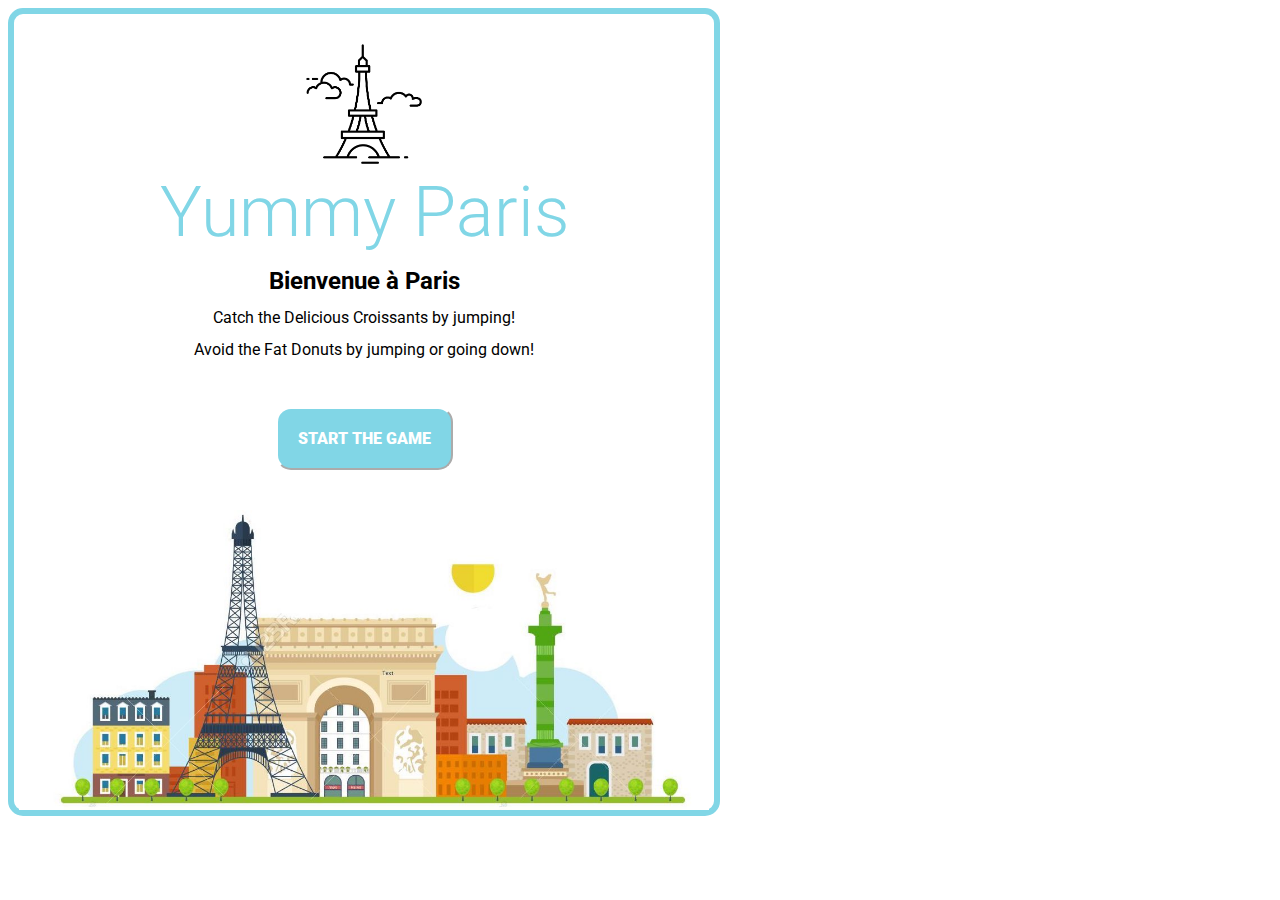
==== index.html @ 42e31e8e "new commit 2809" ====
<!DOCTYPE html>
<html lang="en">
<head>
    <meta charset="UTF-8">
    <meta name="viewport" content="width=device-width, initial-scale=1.0">
    <title>Yummy Paris</title>
    <link rel="stylesheet" href="style.css">
</head>
<body>
    
    <div class="splashscreen">
        <img class="image et-pic" src="ET.png">
        <h1>Yummy Paris</h1>
        <h2>Bienvenue à Paris</h2>
        <p>Catch the Delicious Croissants by jumping! </p>
        <p>Avoid the Fat Donuts by jumping or going down! </p>
        <button class="btn-start">START THE GAME</button>
        <img class= "image paris-pic" src="ParisBG.jpg">
    </div>
    <script src="js/game.js"></script>
    <!-- <canvas id="myCanvas" width="650" height="300"></canvas> -->
    <script src="js/script.js"></script>
</body>
</html>
---- style.css ----
@import url('https://fonts.googleapis.com/css2?family=Roboto&display=swap');

body {
    font-family: "Roboto";
    line-height: 2px;
}

.et-pic {
    height: 120px;
    margin: 0px;
}
h1 {
    color: #81d6e6;
    font-size: 70px;
    /* line-height: 1em; */
    font-weight: 300;
  }

h2 {

}

.splashscreen {
    display: flex; 
    flex-direction: column;
    align-items: center;
    justify-content: center;
    border: solid #81d6e6 6px; 
    border-radius: 15px;
    width: 700px;
    padding-top: 30px;

}
  
.paris-pic {
    height: 300px;
}

  /* body > div {
    height: 450px;
    width: 600px; 
    padding-top: 50px;
    position: relative;
    display: flex; 
    flex-direction: column;
    align-items: center;
    justify-content: center;
  } */


  button {
    border-radius: 15px;
    padding: 20px;
    background-color: #81d6e6;
    border-color: white;
    color : white;
    font-family: "Roboto";
    font-size: 16px;
    font-weight: 900;
    margin-top: 40px;
    margin-bottom: 40px;

    }  

    button:hover {
        transition-duration: 0.4s;
        background-color: #81d698; 
        color: white;
      }
 

  p {
    line-height: 0.05em;
  }
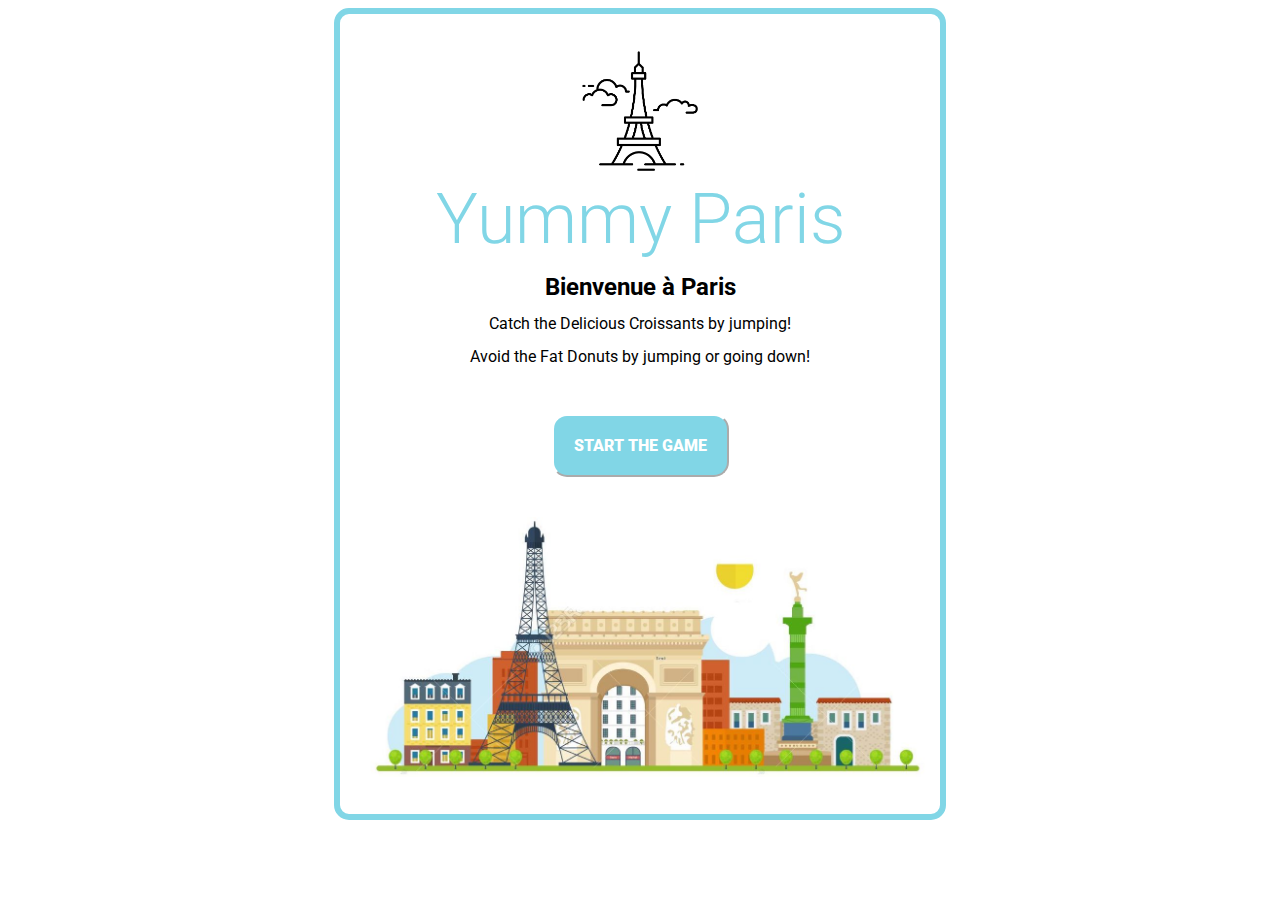
==== commit 3d723369: "second commit of the day w/ croissants collision & background music" ====
--- a/index.html
+++ b/index.html
@@ -9,13 +9,13 @@
 <body>
     
     <div class="splashscreen">
-        <img class="image et-pic" src="ET.png">
+        <img class="image et-pic" src="Images/ET.png">
         <h1>Yummy Paris</h1>
         <h2>Bienvenue à Paris</h2>
         <p>Catch the Delicious Croissants by jumping! </p>
         <p>Avoid the Fat Donuts by jumping or going down! </p>
         <button class="btn-start">START THE GAME</button>
-        <img class= "image paris-pic" src="ParisBG.jpg">
+        <img class= "image paris-pic" src="Images/ParisBG.jpg">
     </div>
     <script src="js/game.js"></script>
     <!-- <canvas id="myCanvas" width="650" height="300"></canvas> -->
--- a/style.css
+++ b/style.css
@@ -3,6 +3,7 @@
 body {
     font-family: "Roboto";
     line-height: 2px;
+    
 }
 
 .et-pic {
@@ -25,15 +26,21 @@
     flex-direction: column;
     align-items: center;
     justify-content: center;
+    align-content: center;
     border: solid #81d6e6 6px; 
     border-radius: 15px;
-    width: 700px;
-    padding-top: 30px;
+    width: 600px;
+    height: 800px;
+    padding: 0 auto;
+    margin: 0 auto;
+
 
 }
   
 .paris-pic {
-    height: 300px;
+    height: auto;
+    width: 100%;
+    /* margin-bottom: 50px; */
 }
 
   /* body > div {
@@ -71,4 +78,16 @@
 
   p {
     line-height: 0.05em;
-  }+  }
+
+  /*Canvas Style*/
+
+  #myCanvas {
+      border: 2px solid greenyellow;
+      display: block;
+      margin: 0 auto;
+      width: 500px;
+      height: 550px;
+      margin-top: 10%;
+      
+  }
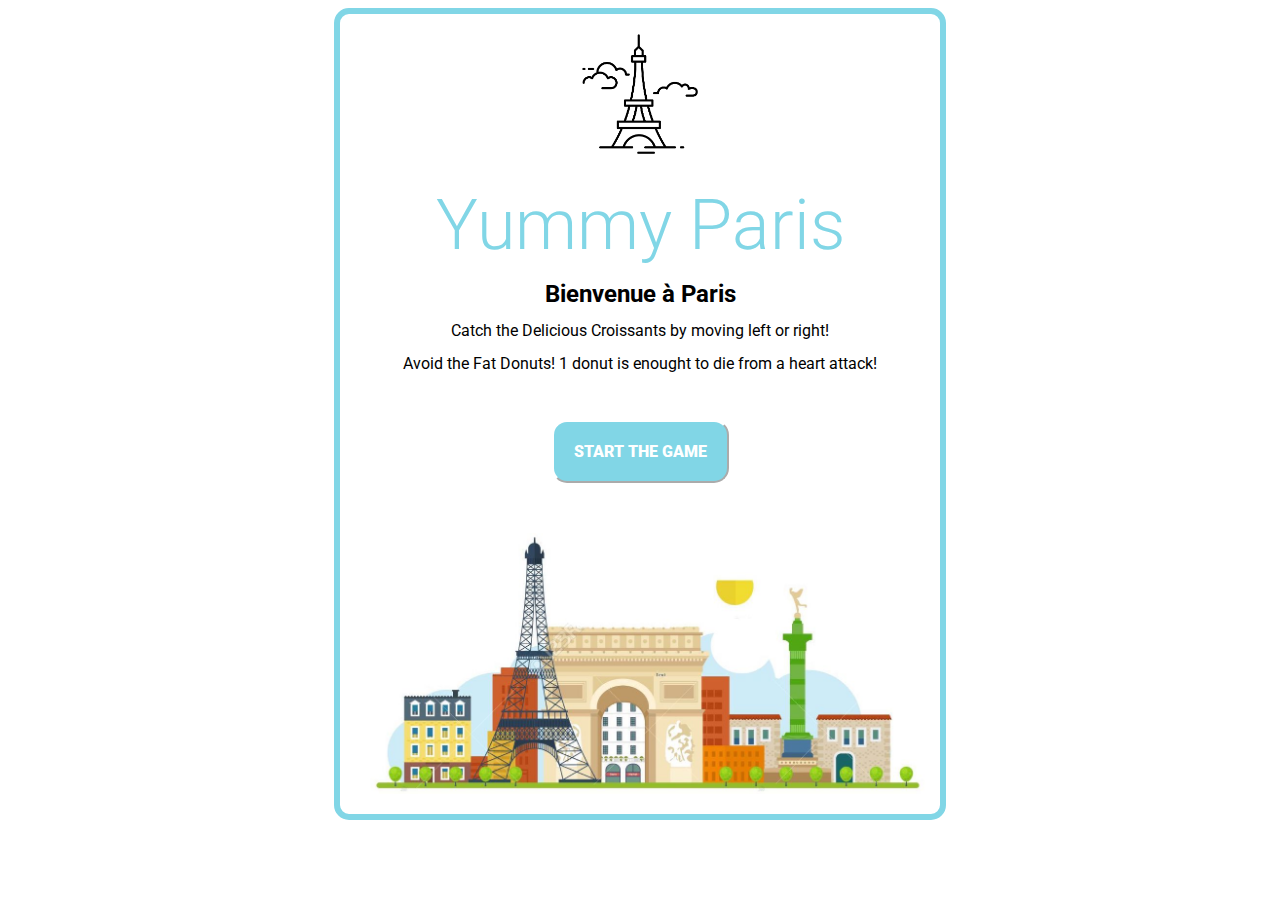
==== commit 6e2268f2: "new commit with gameoverscreen and youwinscreen" ====
--- a/index.html
+++ b/index.html
@@ -12,8 +12,9 @@
         <img class="image et-pic" src="Images/ET.png">
         <h1>Yummy Paris</h1>
         <h2>Bienvenue à Paris</h2>
-        <p>Catch the Delicious Croissants by jumping! </p>
-        <p>Avoid the Fat Donuts by jumping or going down! </p>
+        <p>Catch the Delicious Croissants by moving left or right! </p>
+        <p>Avoid the Fat Donuts! 1 donut is enought to die from a heart attack!</p>
+        
         <button class="btn-start">START THE GAME</button>
         <img class= "image paris-pic" src="Images/ParisBG.jpg">
     </div>
--- a/style.css
+++ b/style.css
@@ -3,6 +3,7 @@
 body {
     font-family: "Roboto";
     line-height: 2px;
+    height: 800px;
     
 }
 
@@ -15,13 +16,23 @@
     font-size: 70px;
     /* line-height: 1em; */
     font-weight: 300;
+    margin-top: 70px;
   }
+
+  .youwon,  .youlost {
+    color: #81d6e6;
+    font-size: 50px;
+    /* line-height: 1em; */
+    font-weight: 300;
+  }
+
+ 
 
 h2 {
 
 }
 
-.splashscreen {
+.splashscreen, .winscreen, .gameoverscreen {
     display: flex; 
     flex-direction: column;
     align-items: center;
@@ -33,8 +44,6 @@
     height: 800px;
     padding: 0 auto;
     margin: 0 auto;
-
-
 }
   
 .paris-pic {
@@ -65,8 +74,7 @@
     font-size: 16px;
     font-weight: 900;
     margin-top: 40px;
-    margin-bottom: 40px;
-
+    margin-bottom: 50px;
     }  
 
     button:hover {
@@ -83,11 +91,45 @@
   /*Canvas Style*/
 
   #myCanvas {
-      border: 2px solid greenyellow;
+      /* border: 2px solid greenyellow; */
       display: block;
       margin: 0 auto;
       width: 500px;
       height: 550px;
       margin-top: 10%;
-      
   }
+
+  iframe {
+    height: 100px;
+  }
+
+
+  /* to hide the canvas when gameOver */
+  .hidden {
+    display: none;
+  }
+
+  Body > .iframe-gameover {
+    height: 100%;
+    width: 100%; 
+  }
+
+  .giphy-embed {
+    border: solid #81d6e6 5px; 
+    border-radius: 15px;
+    background-color: #81d6e6;
+    width: 170px;
+    height: 95px; 
+    margin-top: 30px;
+    margin-bottom: 30px;
+  }
+
+  .gameoverscreen > button {
+    margin-top: 0px;
+    margin-bottom: 15px;
+  }
+
+  .winscreen > button {
+    margin-top: 0px;    
+    margin-bottom: 15px;
+  }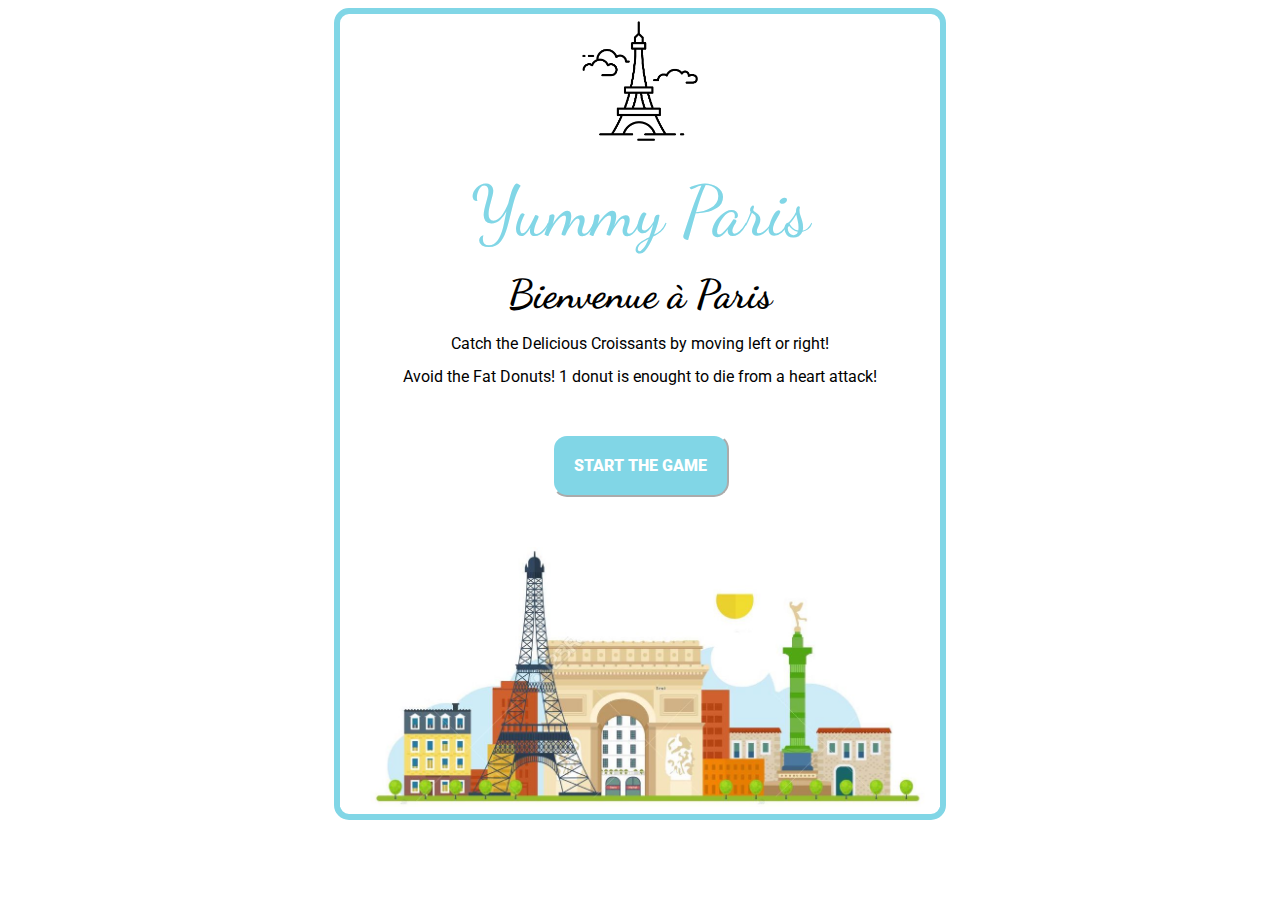
==== commit 9b9da91e: "last commit of the day" ====
--- a/index.html
+++ b/index.html
@@ -10,8 +10,8 @@
     
     <div class="splashscreen">
         <img class="image et-pic" src="Images/ET.png">
-        <h1>Yummy Paris</h1>
-        <h2>Bienvenue à Paris</h2>
+        <h1 class="splash-title">Yummy Paris</h1>
+        <h2 class="splash-title-2">Bienvenue à Paris</h2>
         <p>Catch the Delicious Croissants by moving left or right! </p>
         <p>Avoid the Fat Donuts! 1 donut is enought to die from a heart attack!</p>
         
--- a/style.css
+++ b/style.css
@@ -1,5 +1,5 @@
 @import url('https://fonts.googleapis.com/css2?family=Roboto&display=swap');
-
+@import url('https://fonts.googleapis.com/css2?family=Dancing+Script:wght@600&display=swap');
 body {
     font-family: "Roboto";
     line-height: 2px;
@@ -11,12 +11,26 @@
     height: 120px;
     margin: 0px;
 }
+
 h1 {
+  font-family: "Roboto";
+  color: #81d6e6;
+  font-size: 70px;
+  font-weight: 300;
+  margin-top: 70px;
+}
+ .splash-title {
+    font-family: "Dancing Script";
     color: #81d6e6;
     font-size: 70px;
     /* line-height: 1em; */
     font-weight: 300;
     margin-top: 70px;
+  } 
+
+  .splash-title-2 {
+    font-family: "Dancing Script";
+    font-size: 40px;
   }
 
   .youwon,  .youlost {
@@ -28,9 +42,7 @@
 
  
 
-h2 {
 
-}
 
 .splashscreen, .winscreen, .gameoverscreen {
     display: flex; 
@@ -121,7 +133,7 @@
     width: 170px;
     height: 95px; 
     margin-top: 30px;
-    margin-bottom: 30px;
+    margin-bottom: 10px;
   }
 
   .gameoverscreen > button {
@@ -132,4 +144,8 @@
   .winscreen > button {
     margin-top: 0px;    
     margin-bottom: 15px;
-  }+  }
+
+  /* .iframe-gameover {
+    height: 100%;
+  } */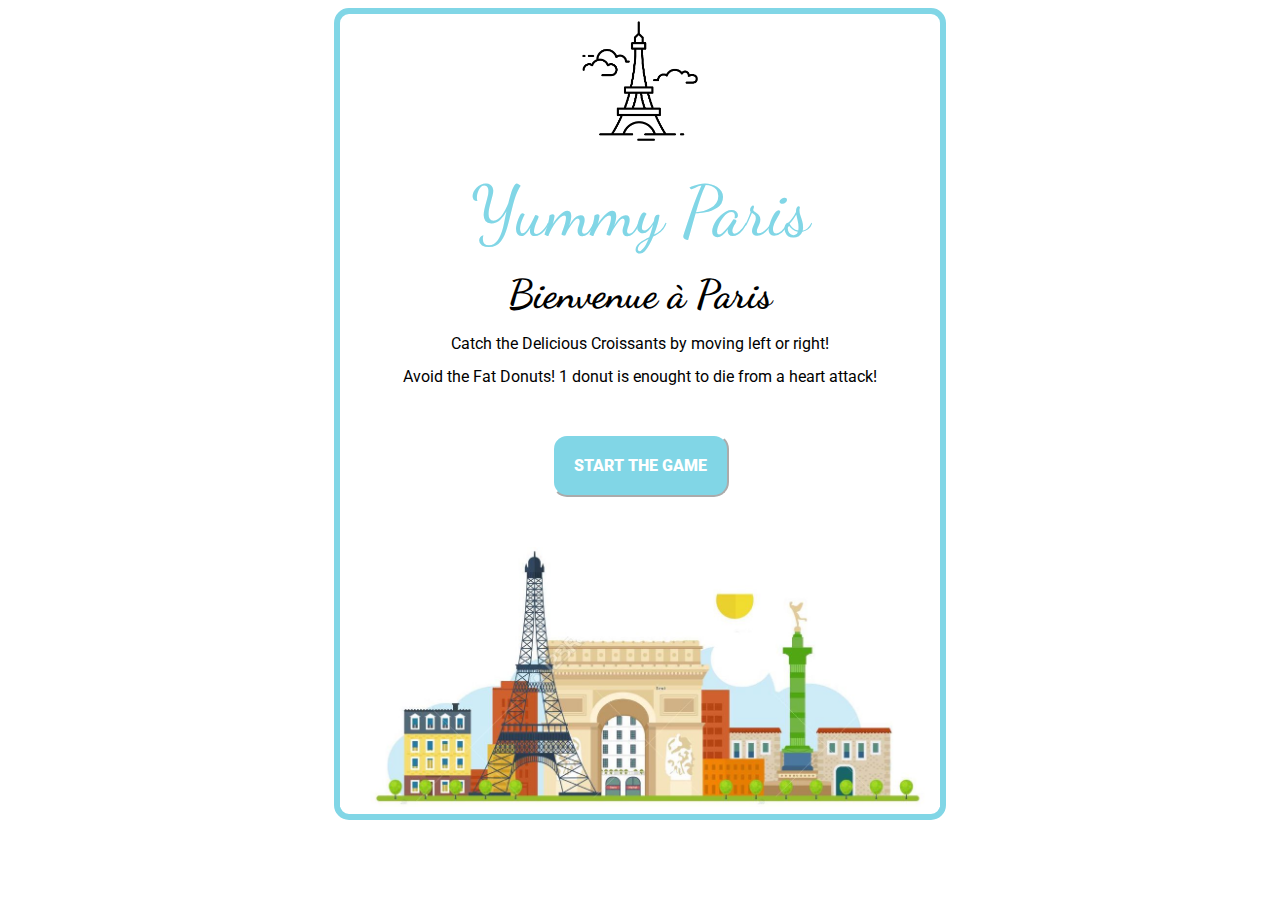
==== commit 1d84c433: "with JS files connected" ====
--- a/index.html
+++ b/index.html
@@ -18,8 +18,8 @@
         <button class="btn-start">START THE GAME</button>
         <img class= "image paris-pic" src="Images/ParisBG.jpg">
     </div>
-    <script src="js/game.js"></script>
+    <script src="JS/game.js"></script>
     <!-- <canvas id="myCanvas" width="650" height="300"></canvas> -->
-    <script src="js/script.js"></script>
+    <script src="JS/script.js"></script>
 </body>
 </html>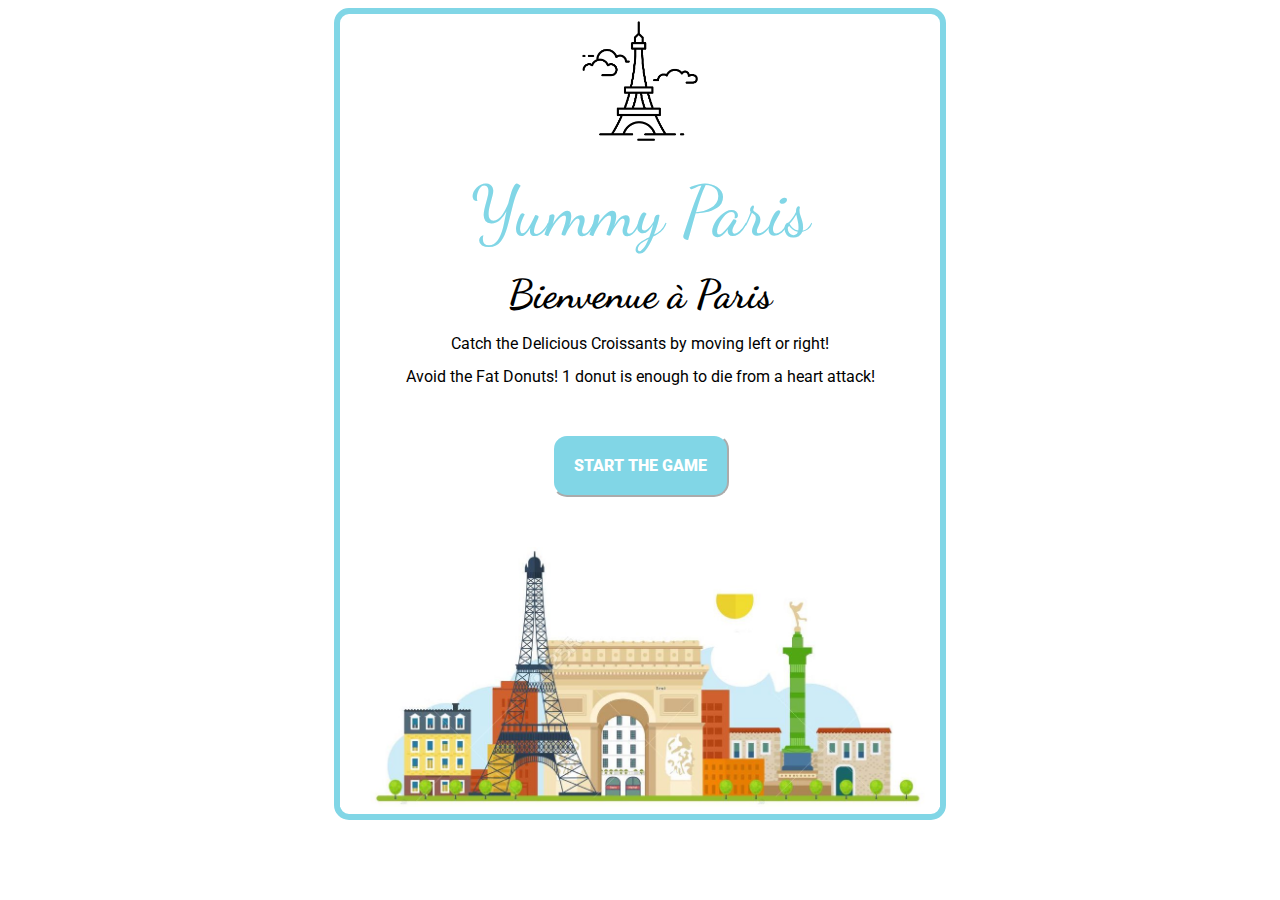
==== commit 2e826a67: "small mistake first splashscreen" ====
--- a/index.html
+++ b/index.html
@@ -13,7 +13,7 @@
         <h1 class="splash-title">Yummy Paris</h1>
         <h2 class="splash-title-2">Bienvenue à Paris</h2>
         <p>Catch the Delicious Croissants by moving left or right! </p>
-        <p>Avoid the Fat Donuts! 1 donut is enought to die from a heart attack!</p>
+        <p>Avoid the Fat Donuts! 1 donut is enough to die from a heart attack!</p>
         
         <button class="btn-start">START THE GAME</button>
         <img class= "image paris-pic" src="Images/ParisBG.jpg">
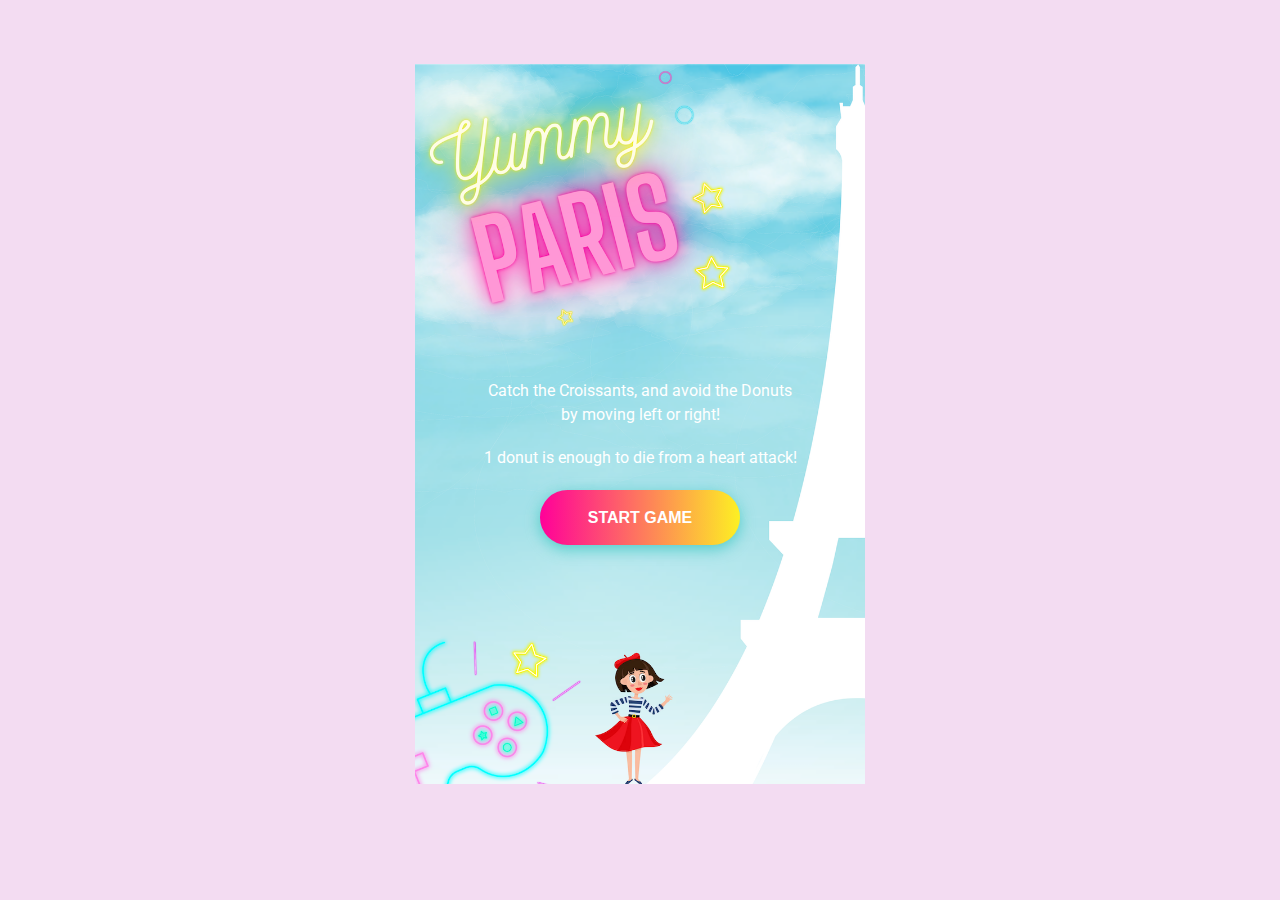
==== commit 4ad169ea: "Updated splashscreen" ====
--- a/index.html
+++ b/index.html
@@ -9,17 +9,22 @@
 <body>
     
     <div class="splashscreen">
-        <img class="image et-pic" src="Images/ET.png">
-        <h1 class="splash-title">Yummy Paris</h1>
-        <h2 class="splash-title-2">Bienvenue à Paris</h2>
-        <p>Catch the Delicious Croissants by moving left or right! </p>
-        <p>Avoid the Fat Donuts! 1 donut is enough to die from a heart attack!</p>
-        
-        <button class="btn-start">START THE GAME</button>
-        <img class= "image paris-pic" src="Images/ParisBG.jpg">
+        <!-- <img class="image et-pic" src="Images/ET.png"> -->
+        <div class="splash-text">
+            <!-- <h2 class="splash-title-2">Bienvenue à Paris</h2> -->
+            <p>Catch the Croissants, and avoid the Donuts</p>
+            <p>by moving left or right! </p>
+            <br>
+            <p>1 donut is enough to die from a heart attack!</p>
+            <!-- <button class="btn-start">START THE GAME</button> -->
+            <div class="buttons btn-start" >
+                <button class="btn-hover color-1">START GAME</button>
+            </div>
+        </div>
     </div>
     <script src="JS/game.js"></script>
     <!-- <canvas id="myCanvas" width="650" height="300"></canvas> -->
     <script src="JS/script.js"></script>
+    <script src="JS/donuts.js"></script>
 </body>
 </html>--- a/style.css
+++ b/style.css
@@ -1,16 +1,47 @@
 @import url('https://fonts.googleapis.com/css2?family=Roboto&display=swap');
 @import url('https://fonts.googleapis.com/css2?family=Dancing+Script:wght@600&display=swap');
+
+html {
+    height: 100%;
+}
 body {
     font-family: "Roboto";
-    line-height: 2px;
-    height: 800px;
-    
-}
-
-.et-pic {
-    height: 120px;
-    margin: 0px;
-}
+    min-height: 100%;
+    background: #f3dcf2;
+    position: relative;
+    vertical-align: middle;
+    text-align: center;
+}
+* { 
+    margin: 0;
+    padding: 0;
+    box-sizing: border-box;
+}
+/* body { min-height: 100vh; } */
+
+
+.splashscreen, .gameoverscreen, .winscreen {
+    margin-top: 5%;
+    margin-bottom: auto;
+    background-image: url("Images/BGPARIS.png");
+    height: 720px;
+    width: 450px;
+    background-size: 450px;
+    display: inline-block;
+}
+
+.gameoverscreen > .splash-text {
+  margin-top: 60%;
+}
+
+.winscreen > .splash-text {
+  margin-top: 60%;
+}
+.splash-text {
+    margin-top: 70%;
+}
+
+
 
 h1 {
   font-family: "Roboto";
@@ -19,6 +50,7 @@
   font-weight: 300;
   margin-top: 70px;
 }
+
  .splash-title {
     font-family: "Dancing Script";
     color: #81d6e6;
@@ -31,6 +63,7 @@
   .splash-title-2 {
     font-family: "Dancing Script";
     font-size: 40px;
+    color: white;
   }
 
   .youwon,  .youlost {
@@ -43,8 +76,8 @@
  
 
 
-
-.splashscreen, .winscreen, .gameoverscreen {
+/* .winscreen, .gameoverscreen {
+    
     display: flex; 
     flex-direction: column;
     align-items: center;
@@ -56,7 +89,7 @@
     height: 800px;
     padding: 0 auto;
     margin: 0 auto;
-}
+} */
   
 .paris-pic {
     height: auto;
@@ -76,7 +109,7 @@
   } */
 
 
-  button {
+  /* button {
     border-radius: 15px;
     padding: 20px;
     background-color: #81d6e6;
@@ -93,11 +126,14 @@
         transition-duration: 0.4s;
         background-color: #81d698; 
         color: white;
-      }
+      } */
  
 
   p {
-    line-height: 0.05em;
+    line-height: 1.5em;
+    font-size: 16px;
+    color: #FFFFFF;
+
   }
 
   /*Canvas Style*/
@@ -121,10 +157,10 @@
     display: none;
   }
 
-  Body > .iframe-gameover {
+  /* Body > .iframe-gameover {
     height: 100%;
     width: 100%; 
-  }
+  } */
 
   .giphy-embed {
     border: solid #81d6e6 5px; 
@@ -136,16 +172,66 @@
     margin-bottom: 10px;
   }
 
-  .gameoverscreen > button {
+  /* .gameoverscreen > button {
     margin-top: 0px;
     margin-bottom: 15px;
-  }
-
-  .winscreen > button {
+  } */
+
+
+
+  /* .iframe-gameover {
+    height: 100%;
+  } */
+
+  /* winscreen */
+  /* .winscreen > button {
     margin-top: 0px;    
     margin-bottom: 15px;
-  }
-
-  /* .iframe-gameover {
-    height: 100%;
-  } */+  } */
+
+  * {
+    -webkit-box-sizing: border-box;
+    -moz-box-sizing: border-box;
+    box-sizing: border-box;
+}
+
+.buttons {
+    /* margin: 4%; */
+    text-align: center;
+}
+
+.btn-hover {
+    width: 200px;
+    font-size: 16px;
+    font-weight: 600;
+    color: #fff;
+    cursor: pointer;
+    margin: 20px;
+    height: 55px;
+    text-align:center;
+    border: none;
+    background-size: 300% 100%;
+
+    border-radius: 50px;
+    moz-transition: all .4s ease-in-out;
+    -o-transition: all .4s ease-in-out;
+    -webkit-transition: all .4s ease-in-out;
+    transition: all .4s ease-in-out;
+}
+
+.btn-hover:hover {
+    background-position: 100% 0;
+    moz-transition: all .4s ease-in-out;
+    -o-transition: all .4s ease-in-out;
+    -webkit-transition: all .4s ease-in-out;
+    transition: all .4s ease-in-out;
+}
+
+.btn-hover:focus {
+    outline: none;
+}
+
+.btn-hover.color-1 {
+    background-image: linear-gradient(to right, #FF0099 , #FDF023, #00FFFF, #FDF023);
+    box-shadow: 0 4px 15px 0 rgba(49, 196, 190, 0.75);
+}
